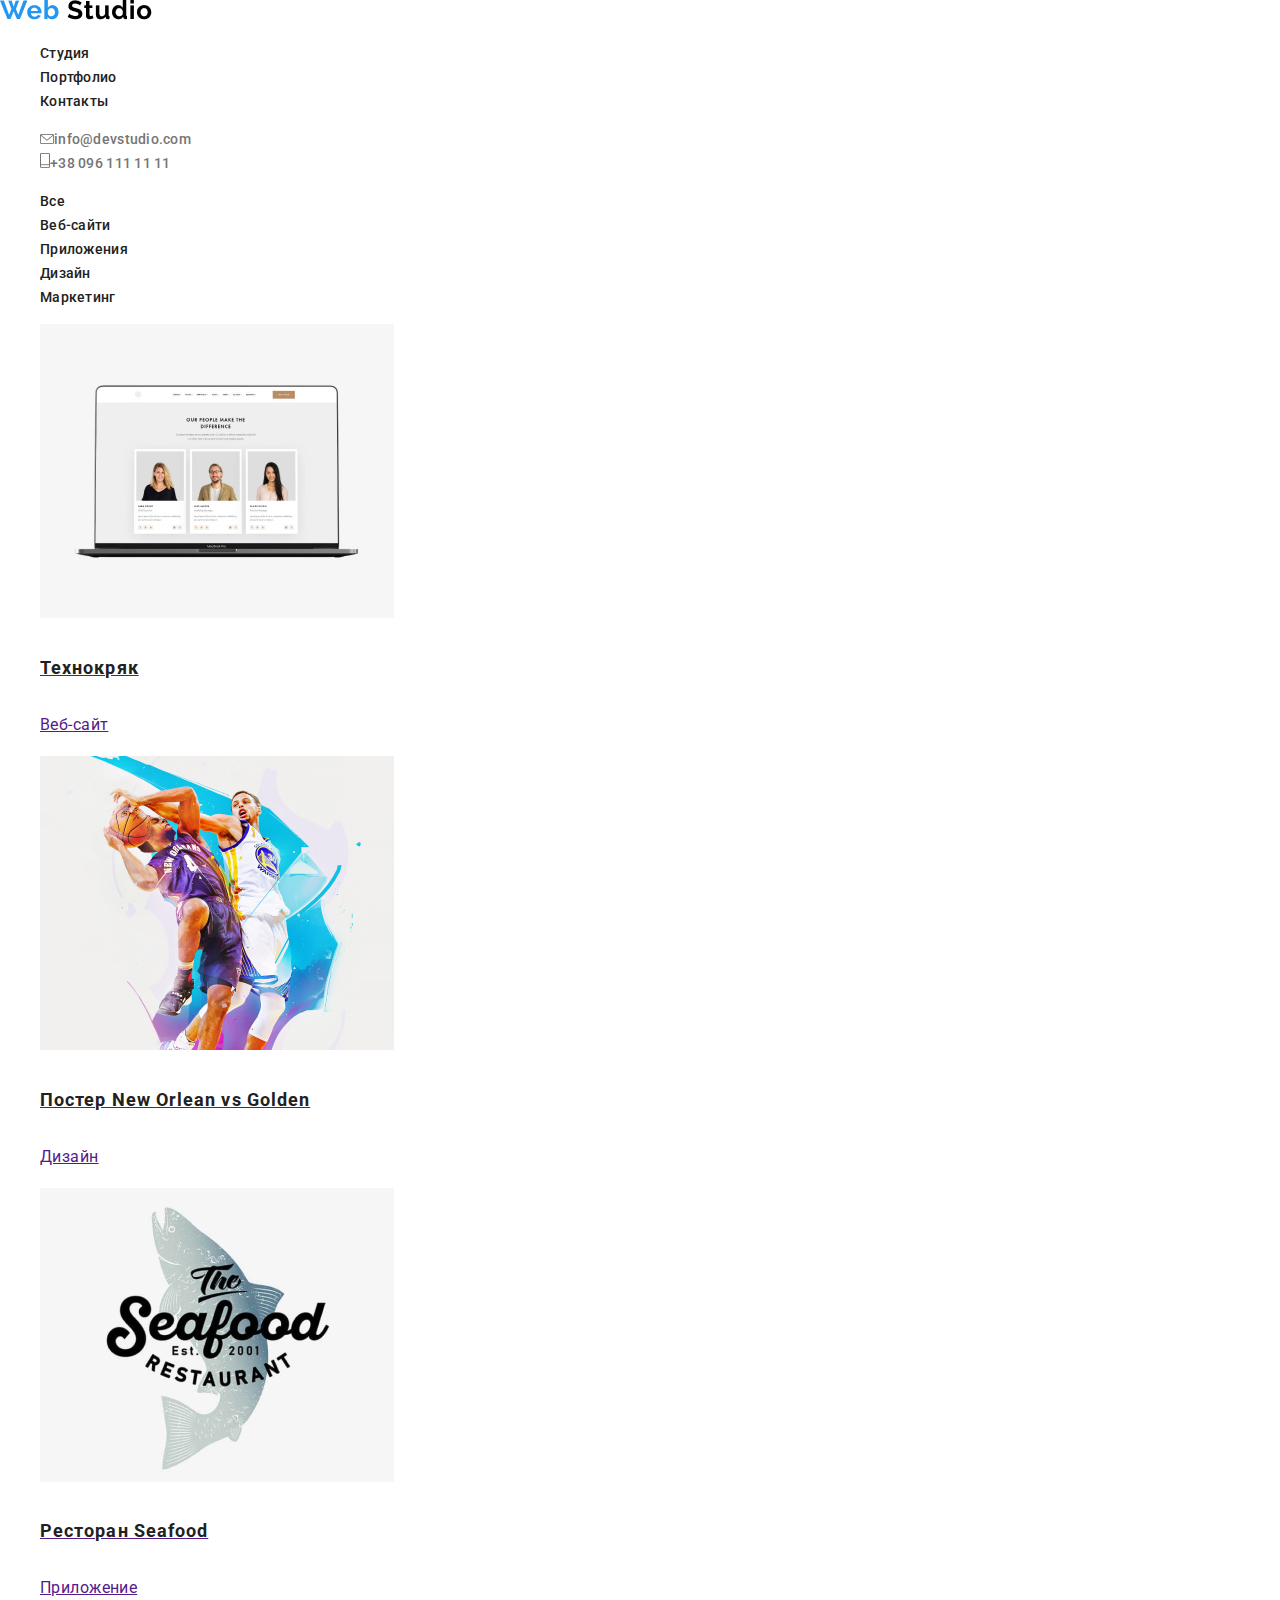
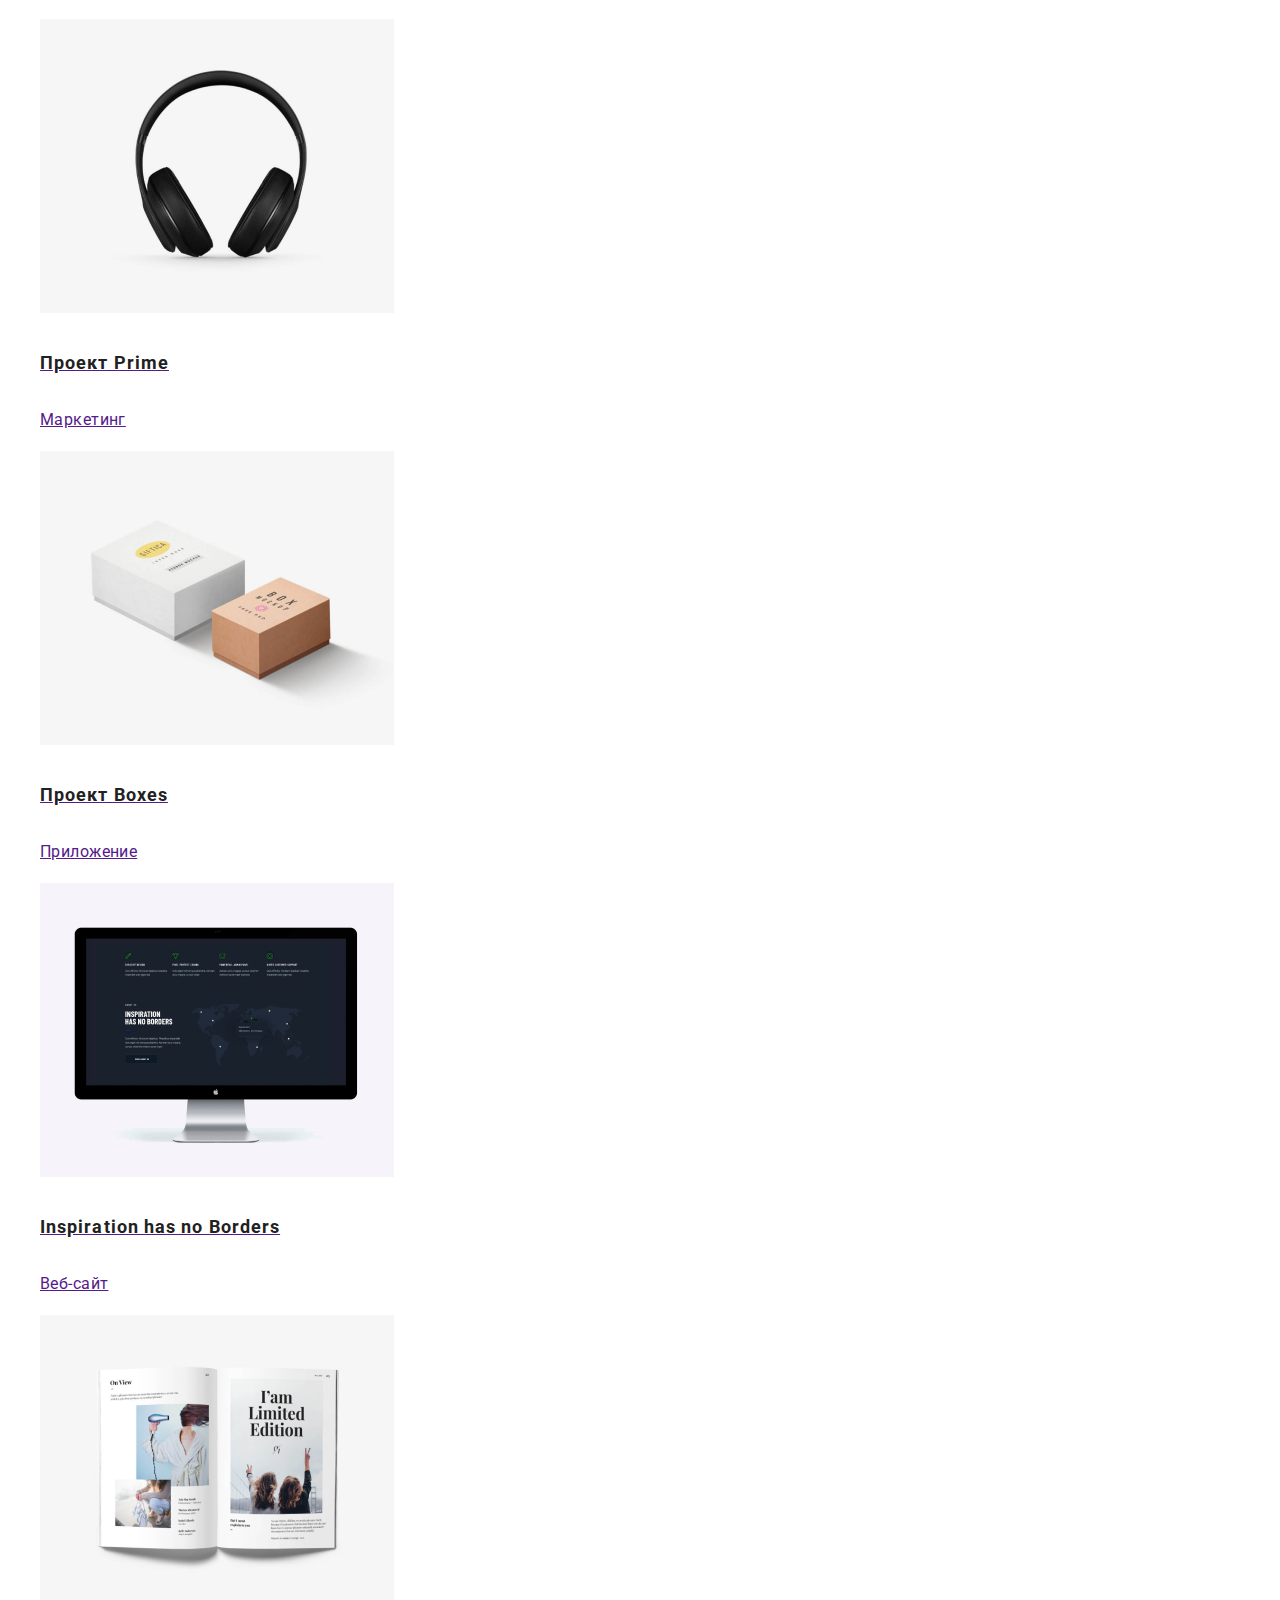
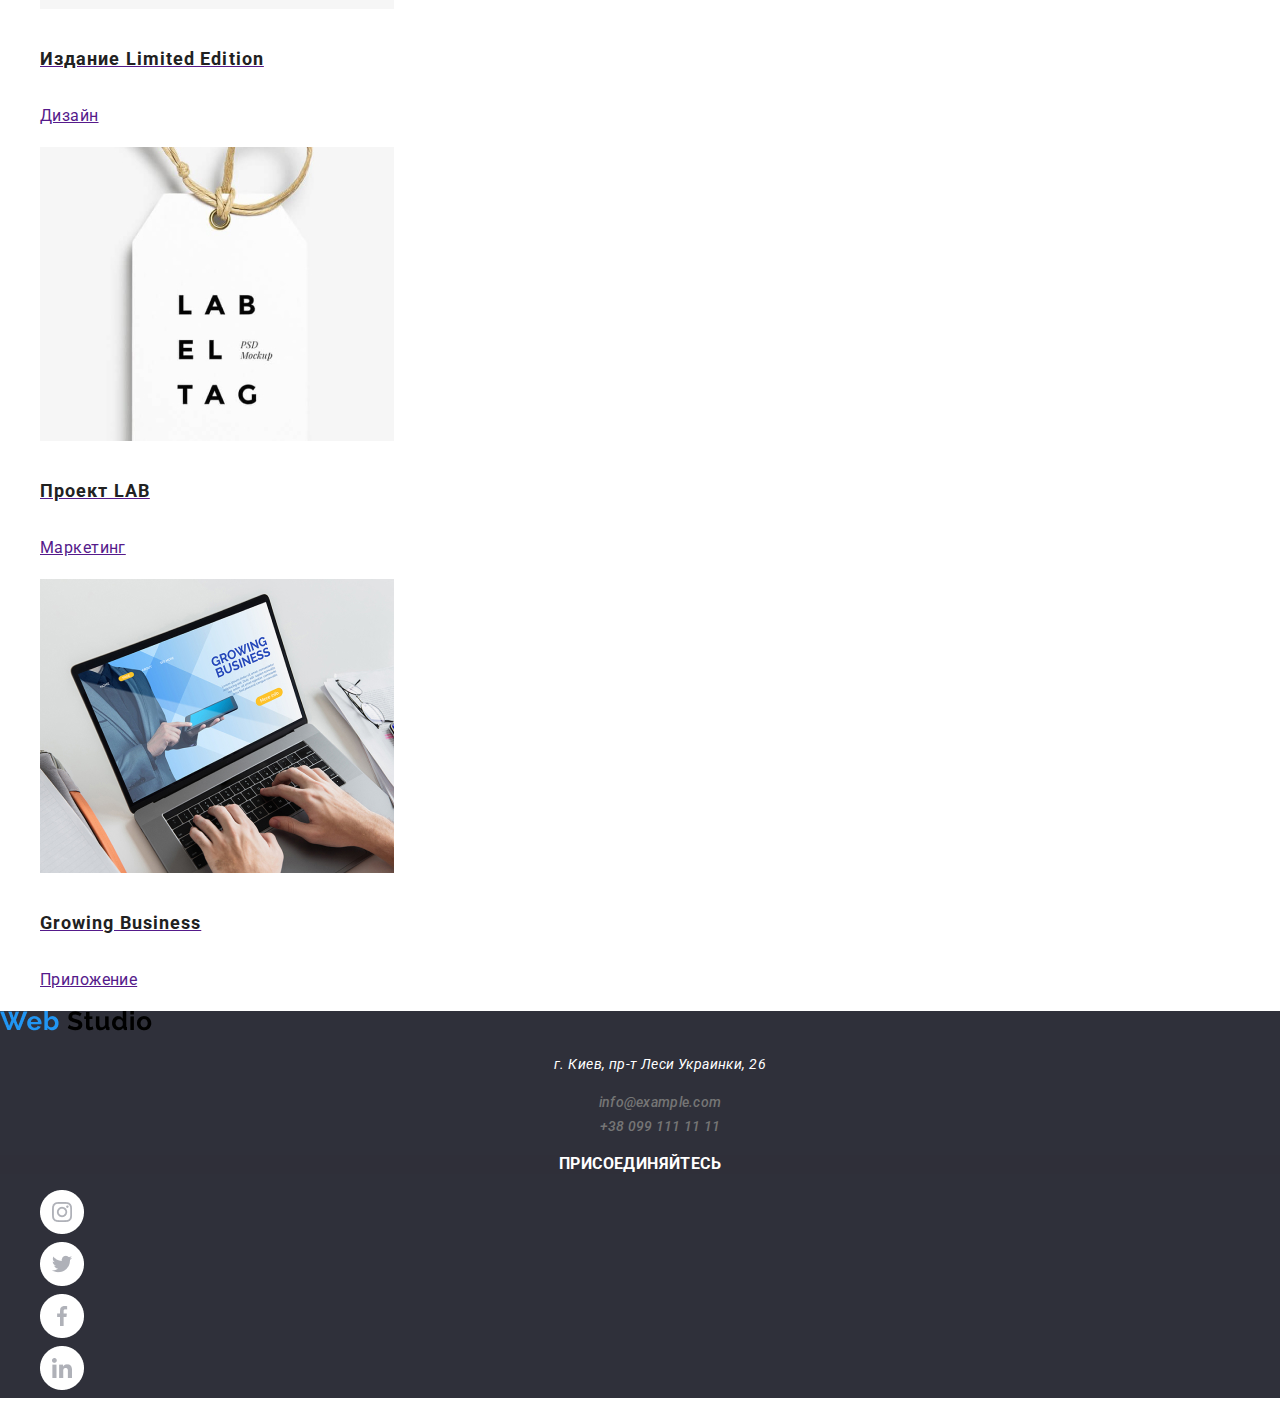
==== portfolio.html @ 834a8dd5 "ДЗ 2" ====
<!DOCTYPE html>
<html lang="ru">
  <head>
    <meta charset="UTF-8" />
    <meta name="viewport" content="width=device-width, initial-scale=1.0" />
    <title>Document</title>
    <link
      href="https://fonts.googleapis.com/css2?family=Roboto:wght@300;500;700&display=swap"
      rel="stylesheet"
    />
    <link rel="stylesheet" href="./css/normalize.css" />
    <link rel="stylesheet" href="./css/style.css" />
  </head>
  <body>
    <header class="page-header">
      <nav class="navigation">
        <a href="./index.html"><img src="./images/Web Studio.png" alt="" /></a>

        <ul class="list menu-list">
          <li class="menu-item">
            <a href="./index.html" class="menu-link">Студия</a>
          </li>
          <li class="menu-item"><a href="#" class="menu-link">Портфолио</a></li>
          <li class="menu-item"><a href="#" class="menu-link">Контакты</a></li>
        </ul>
      </nav>
      <ul class="list menu-list">
        <li>
          <a href="mailto:info@devstudio.com" class="contacts-link">
            <img src="./images/envelope.png" alt="" />info@devstudio.com
          </a>
        </li>
        <li>
          <a href="tell:380961111111" class="contacts-link">
            <img src="./images/Vector.png" alt="" />+38 096 111 11 11</a
          >
        </li>
      </ul>
    </header>
    <main>
      <saction>
        <div>
          <ul class="list">
            <li><a href="#" class="menu-link">Все</a></li>
            <li><a href="#" class="menu-link">Веб-сайти</a></li>
            <li><a href="#" class="menu-link">Приложения</a></li>
            <li><a href="#" class="menu-link">Дизайн</a></li>
            <li><a href="#" class="menu-link">Маркетинг</a></li>
          </ul>
        </div>
      </saction>
      <saction>
        <div>
          <ul class="list">
            <li>
              <a href="">
                <img src="./images/img1.jpg" alt="Технокряк" />
                <h4 class="filter-title">Технокряк</h4>
                <p class="subfilter-title">Веб-сайт</p>
              </a>
            </li>
            <li>
              <a href="">
                <img
                  src="./images/img2.jpg"
                  alt="Постер New Orlean vs Golden"
                />
                <h4 class="filter-title">Постер New Orlean vs Golden</h4>
                <p class="subfilter-title">Дизайн</p>
              </a>
            </li>
            <li>
              <a href="">
                <img src="./images/img3.jpg" alt="Ресторан Seafood" />
                <h4 class="filter-title">Ресторан Seafood</h4>
                <p class="subfilter-title">Приложение</p>
              </a>
            </li>
            <li>
              <a href="">
                <img src="./images/img4.jpg" alt="Проект Prime" />
                <h4 class="filter-title">Проект Prime</h4>
                <p class="subfilter-title">Маркетинг</p>
              </a>
            </li>
            <li>
              <a href="">
                <img src="./images/img5.jpg" alt="Проект Boxes" />
                <h4 class="filter-title">Проект Boxes</h4>
                <p class="subfilter-title">Приложение</p>
              </a>
            </li>
            <li>
              <a href="">
                <img src="./images/img6.jpg" alt="Inspiration has no Borders" />
                <h4 class="filter-title">Inspiration has no Borders</h4>
                <p class="subfilter-title">Веб-сайт</p>
              </a>
            </li>
            <li>
              <a href="">
                <img src="./images/img7.jpg" alt="Издание Limited Edition" />
                <h4 class="filter-title">Издание Limited Edition</h4>
                <p class="subfilter-title">Дизайн</p>
              </a>
            </li>
            <li>
              <a href="">
                <img src="./images/img8.jpg" alt="Проект LAB" />
                <h4 class="filter-title">Проект LAB</h4>
                <p class="subfilter-title">Маркетинг</p>
              </a>
            </li>
            <li>
              <a href="">
                <img src="./images/img9.jpg" alt="Growing Business" />
                <h4 class="filter-title">Growing Business</h4>
                <p class="subfilter-title">Приложение</p>
              </a>
            </li>
          </ul>
        </div>
      </saction>
    </main>
    <footer class="footer-list">
      <a href="./index.html"><img src="./images/Web Studio.png" alt="" /></a>
      <address class="address-title">
        <ul class="list">
          <li>
            <p>г. Киев, пр-т Леси Украинки, 26</p>
          </li>
          <li>
            <a href="mailto:info@example.com" class="contacts-link"
              >info@example.com</a
            >
          </li>
          <li>
            <a href="tell:+38 0991111111" class="contacts-link"
              >+38 099 111 11 11</a
            >
          </li>
        </ul>
      </address>
      <section>
        <h3 class="item-title">присоединяйтесь</h3>
        <ul class="list">
          <li>
            <a
              href="https://www.instagram.com/"
              target="_blank"
              rel="noopener noreferrer"
            >
              <img src="./images/insta.png" alt="" />
            </a>
          </li>
          <li>
            <a
              href="https://twitter.com/"
              target="_blank"
              rel="noopener noreferrer"
            >
              <img src="./images/Ellipsetwitter.png" alt="" />
            </a>
          </li>
          <li>
            <a
              href="https://www.facebook.com/"
              target="_blank"
              rel="noopener noreferrer"
            >
              <img src="./images/Ellipsefb.png" alt="" />
            </a>
          </li>
          <li>
            <a
              href="https://www.linkedin.com/"
              target="_blank"
              rel="noopener noreferrer"
            >
              <img src="./images/Ellipsein.png" alt="" />
            </a>
          </li>
        </ul>
      </section>
    </footer>
  </body>
</html>
---- css/style.css ----
/*font-family: 'Roboto', sans-serif;*/

body {
  font-family: "Roboto", sans-serif;
  font-style: normal;
  font-size: 14px;
  line-height: 1.714;
  letter-spacing: 0.03em;
  color: #757575;
}

.list {
  list-style: none;
}

.page-header {
  background: #ffffff;
}

.page-title {
  font-weight: 900;
  font-size: 44px;
  line-height: 1.364;
  text-align: center;
  letter-spacing: 0.06em;
  text-transform: uppercase;
  color: #ffffff;
}

.menu-link {
  font-weight: 500;
  line-height: 1.143;
  letter-spacing: 0.02em;
  color: #212121;
  text-decoration: none;
}
.menu-link:hover,
.menu-link:focus {
  color: #2196f3;
}

.contacts-link {
  font-weight: 500;
  line-height: 1.143;
  letter-spacing: 0.02em;
  text-decoration: none;
  color: #757575;
}
.contacts-link:hover,
.contacts-link:focus {
  color: #2196f3;
}

.btn {
  font-weight: bold;
  font-size: 16px;
  line-height: 1.875;
  display: flex;
  align-items: center;
  text-align: center;
  letter-spacing: 0.06em;
  color: #ffffff;
  background: #2196f3;
  box-shadow: 0px 4px 4px rgba(0, 0, 0, 0.15);
  border-radius: 4px;
}

.special-title {
  font-weight: bold;
  line-height: 1.143;
  text-transform: uppercase;
  color: #212121;
}

.section-title {
  font-weight: bold;
  font-size: 36px;
  line-height: 1.167;
  text-align: center;
  color: #212121;
}

.item-title {
  font-weight: bold;
  line-height: 1.143;
  text-align: center;
  text-transform: uppercase;
  color: #ffffff;
  background: rgba(47, 48, 58, 0.8);
}

.name-title {
  font-weight: 500;
  font-size: 16px;
  line-height: 1.188;
  text-align: center;
  color: #212121;
}

.skil-title {
  font-size: 16px;
  line-height: 1.188;
  text-align: center;
}

.social-link:hover,
.social-link:focus {
  background: #2196f3;
}

.filter-title {
  font-weight: bold;
  font-size: 18px;
  line-height: 2;
  letter-spacing: 0.06em;
  color: #212121;
}

.subfilter-title {
  font-weight: normal;
  font-size: 16px;
  line-height: 1.875;
}

.address-title {
  text-align: center;
  color: #ffffff;
}

.footer-list {
  background: #2f303a;
}
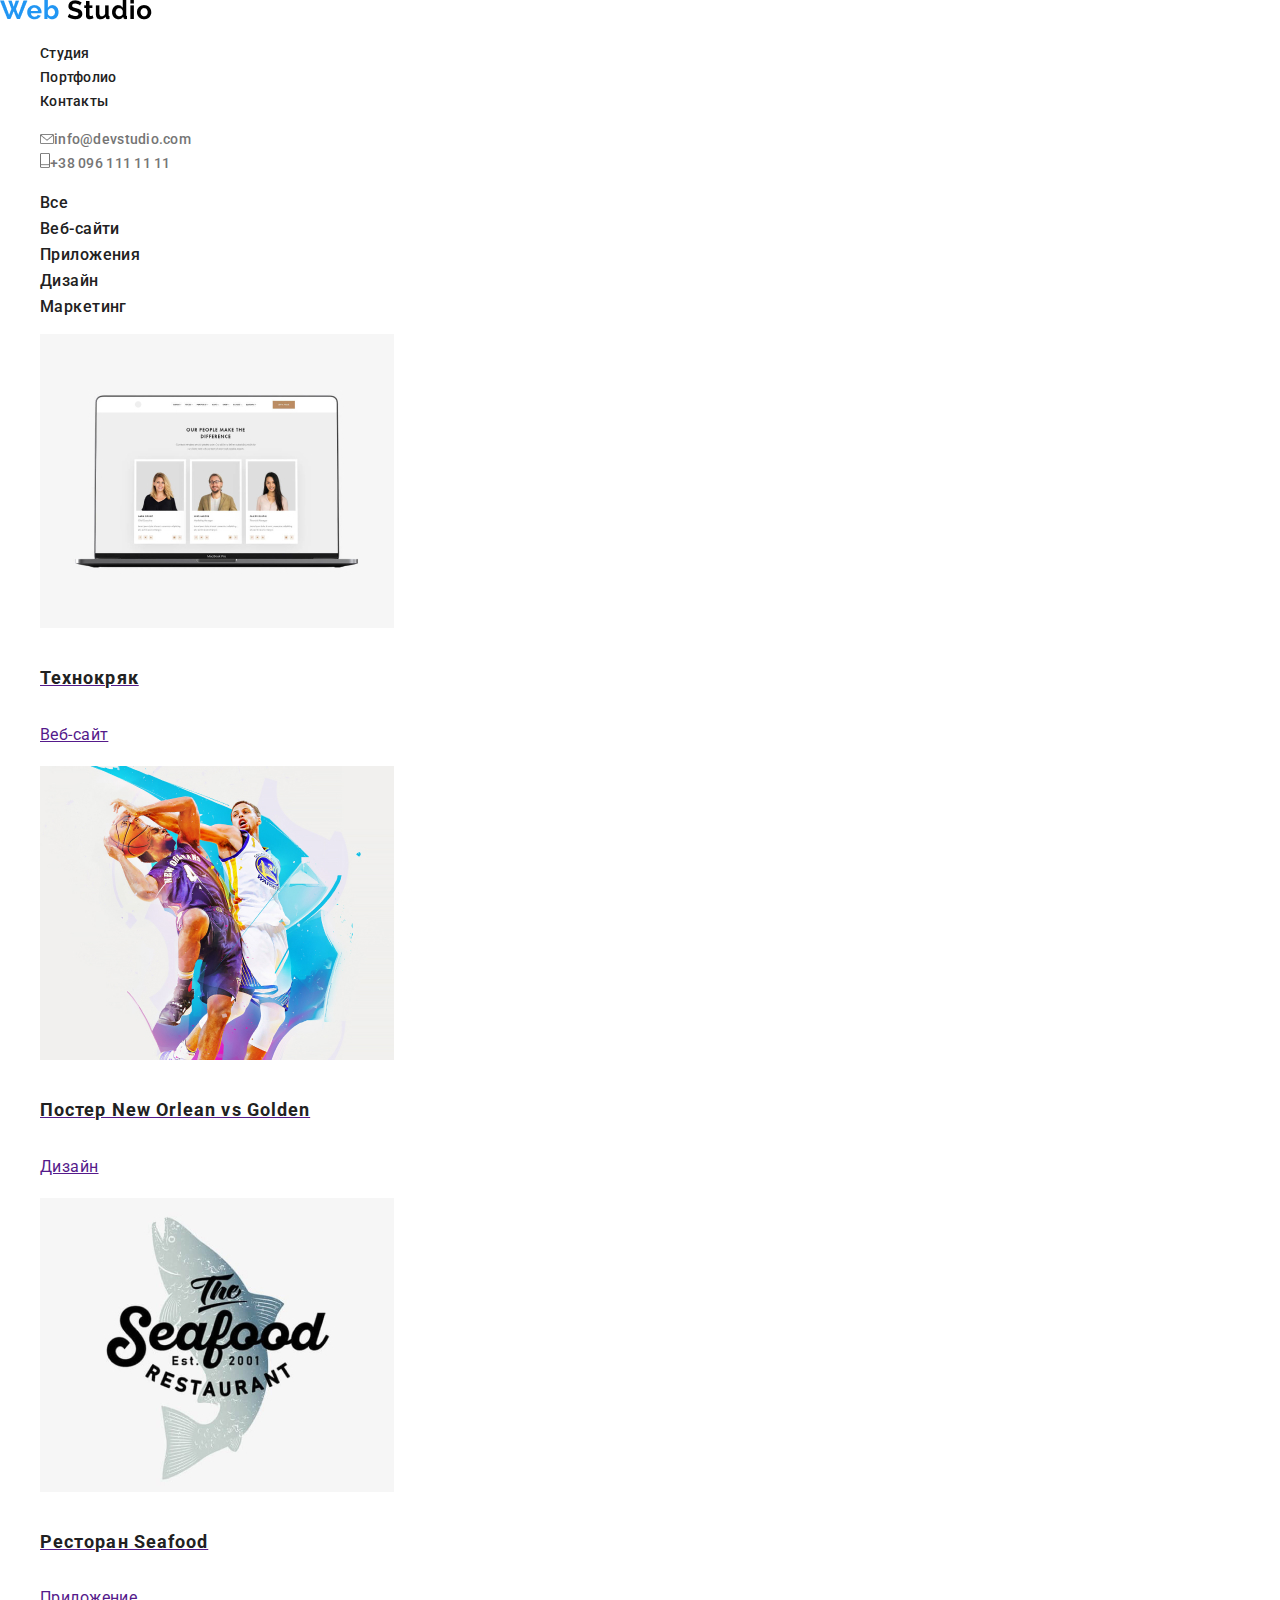
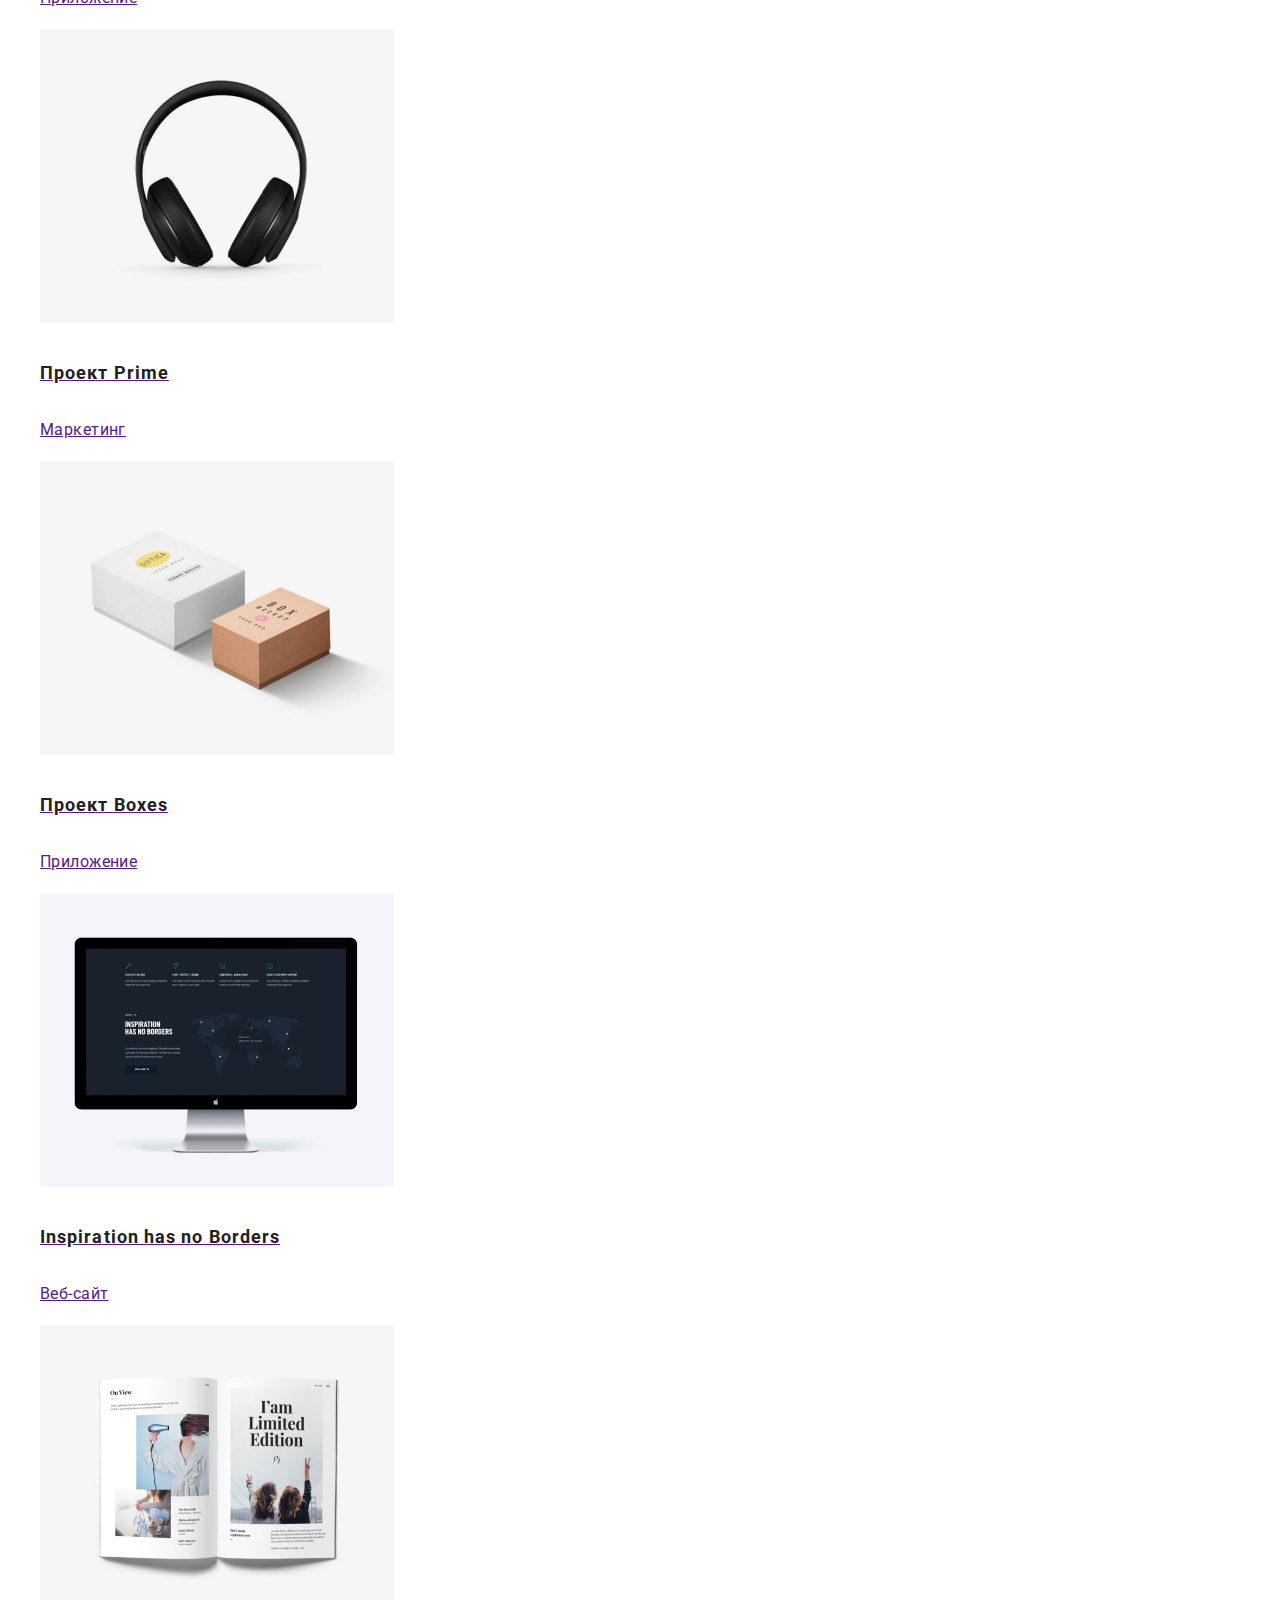
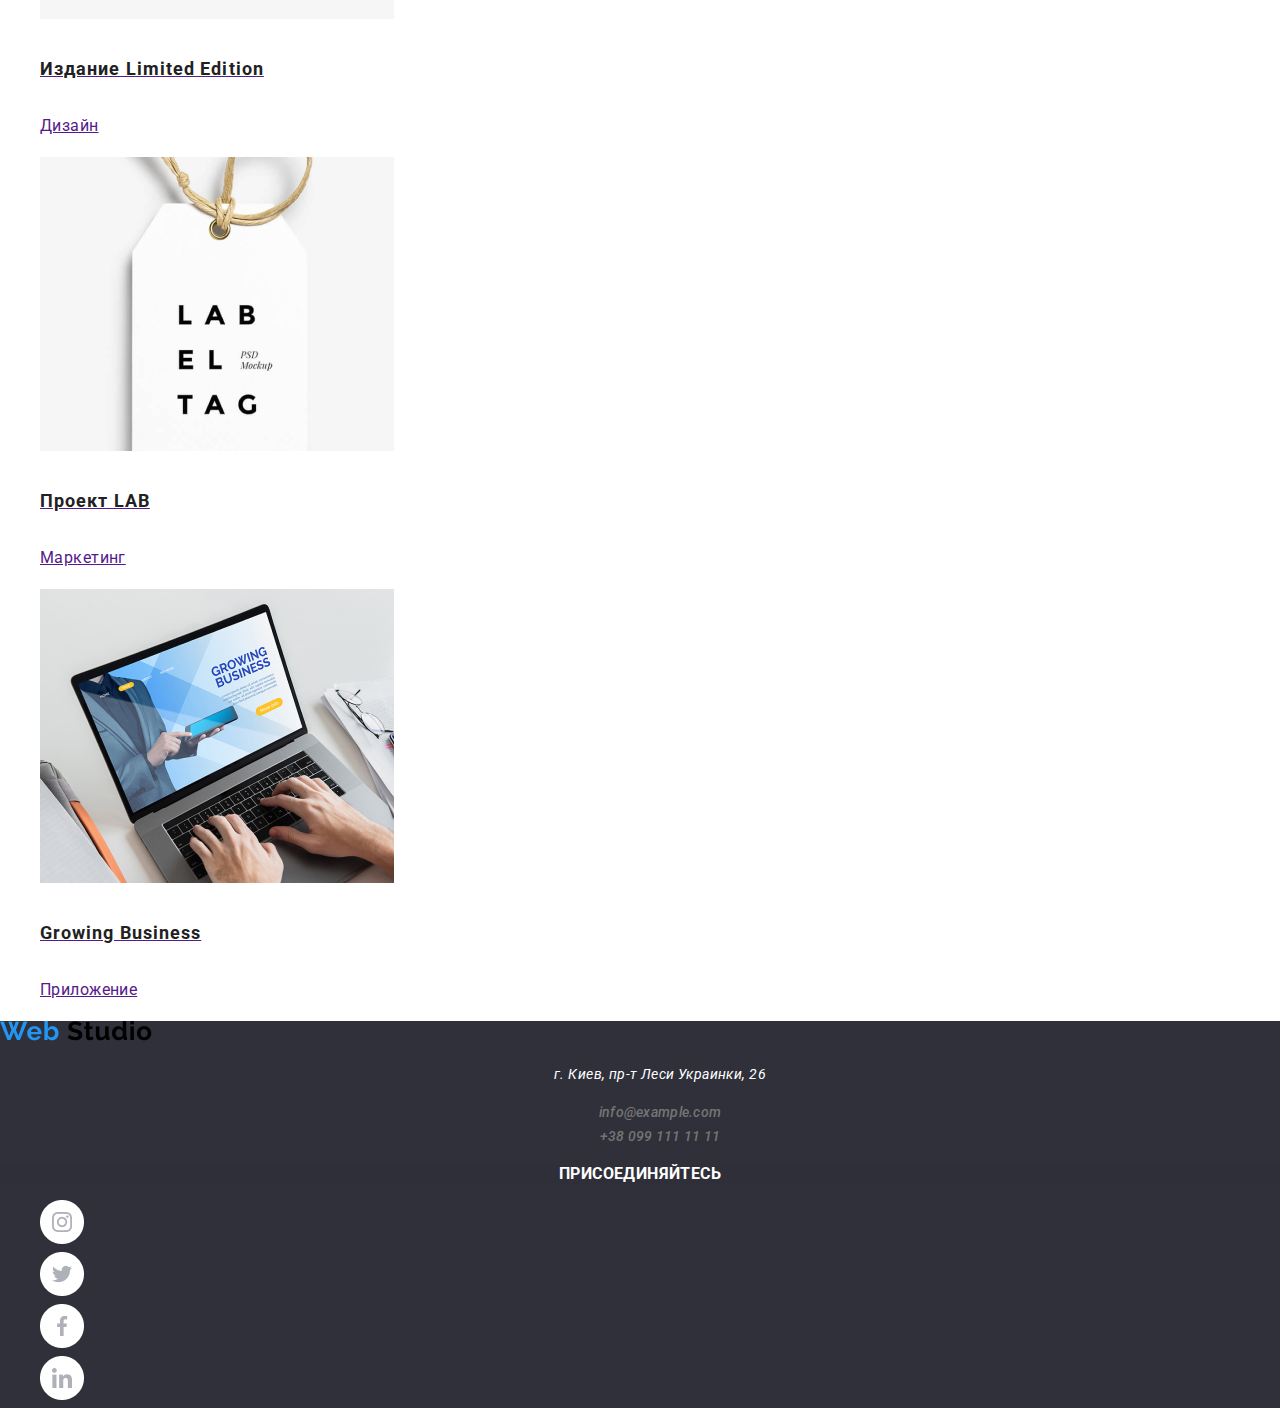
==== commit 6e88064b: "ДЗ 2(1)" ====
--- a/portfolio.html
+++ b/portfolio.html
@@ -41,11 +41,11 @@
       <saction>
         <div>
           <ul class="list">
-            <li><a href="#" class="menu-link">Все</a></li>
-            <li><a href="#" class="menu-link">Веб-сайти</a></li>
-            <li><a href="#" class="menu-link">Приложения</a></li>
-            <li><a href="#" class="menu-link">Дизайн</a></li>
-            <li><a href="#" class="menu-link">Маркетинг</a></li>
+            <li><a href="#" class="menu-link-saction">Все</a></li>
+            <li><a href="#" class="menu-link-saction">Веб-сайти</a></li>
+            <li><a href="#" class="menu-link-saction">Приложения</a></li>
+            <li><a href="#" class="menu-link-saction">Дизайн</a></li>
+            <li><a href="#" class="menu-link-saction">Маркетинг</a></li>
           </ul>
         </div>
       </saction>
--- a/css/style.css
+++ b/css/style.css
@@ -122,6 +122,19 @@
   line-height: 1.875;
 }
 
+.menu-link-saction {
+  font-weight: 500;
+  font-size: 16px;
+  line-height: 1.625;
+  text-align: center;
+  color: #212121;
+  text-decoration: none;
+}
+.menu-link-saction:hover,
+.menu-link-saction:focus {
+  background: #2196f3;
+}
+
 .address-title {
   text-align: center;
   color: #ffffff;
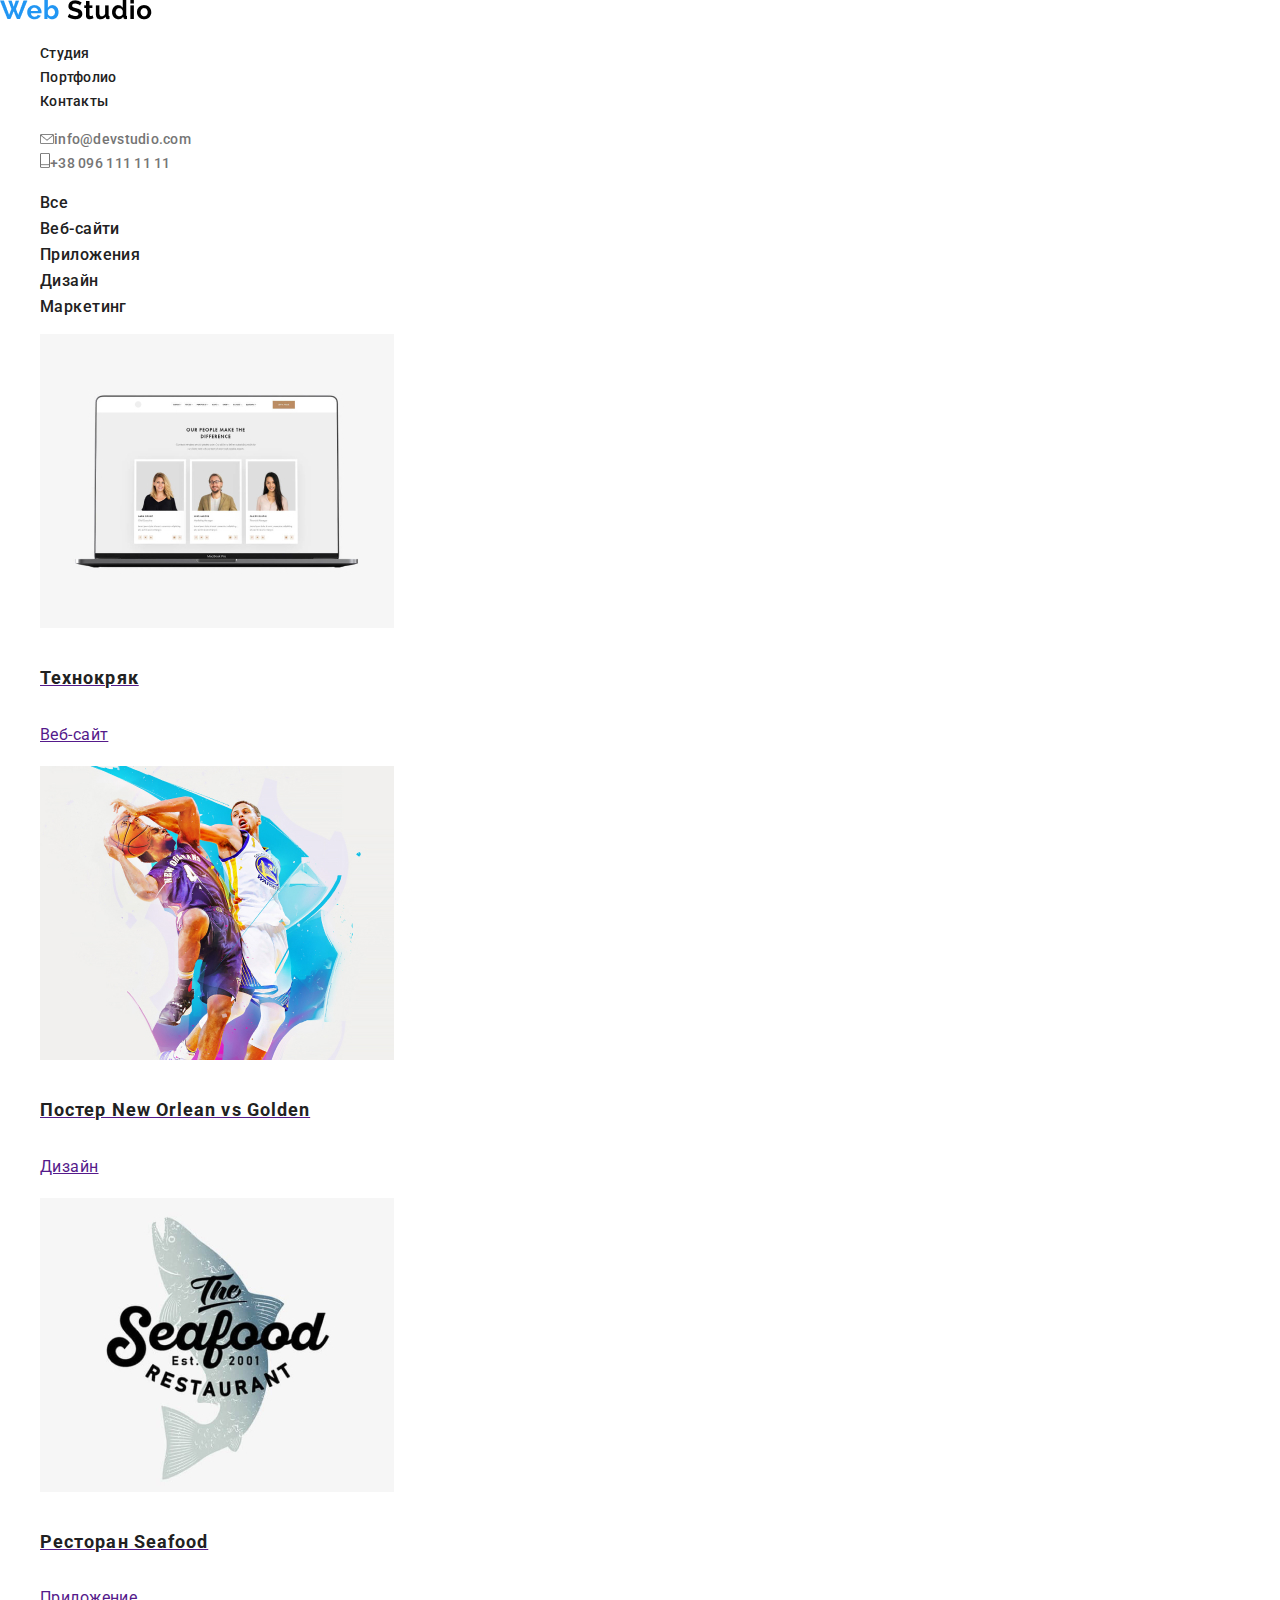
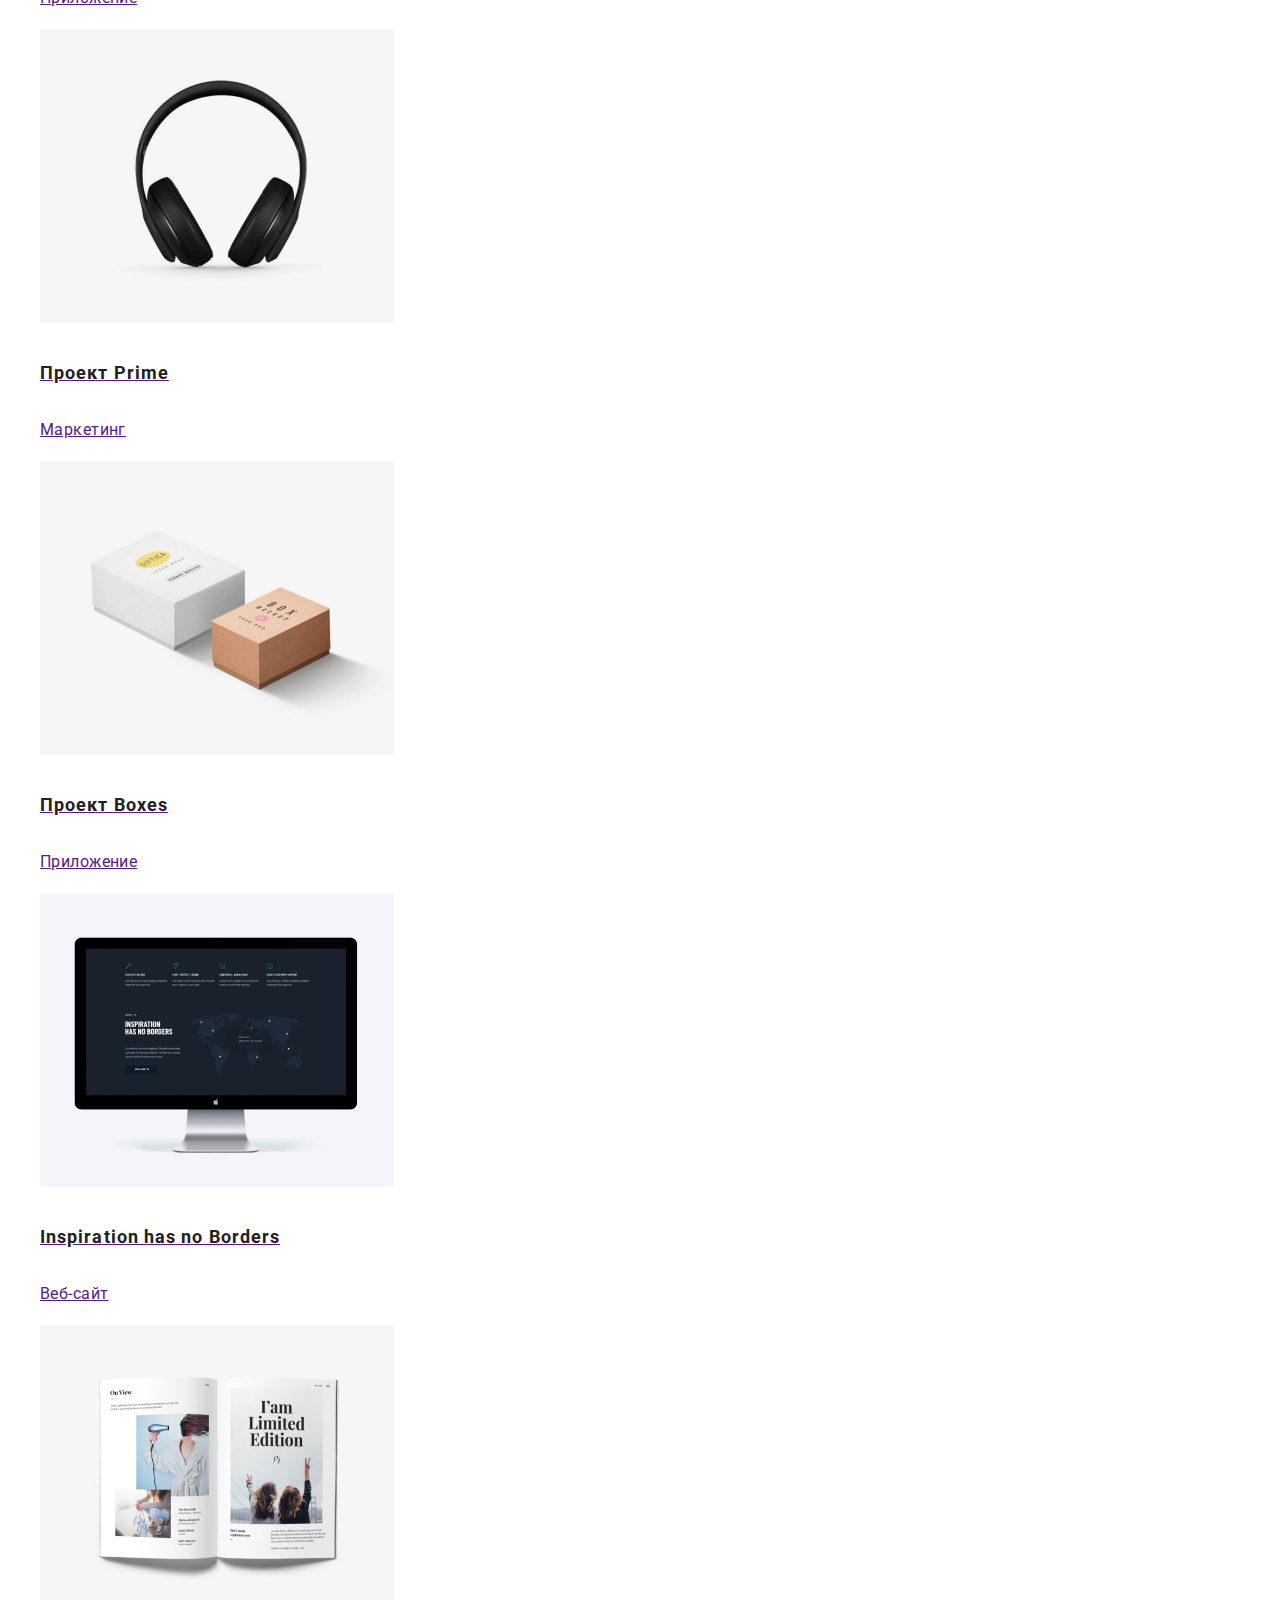
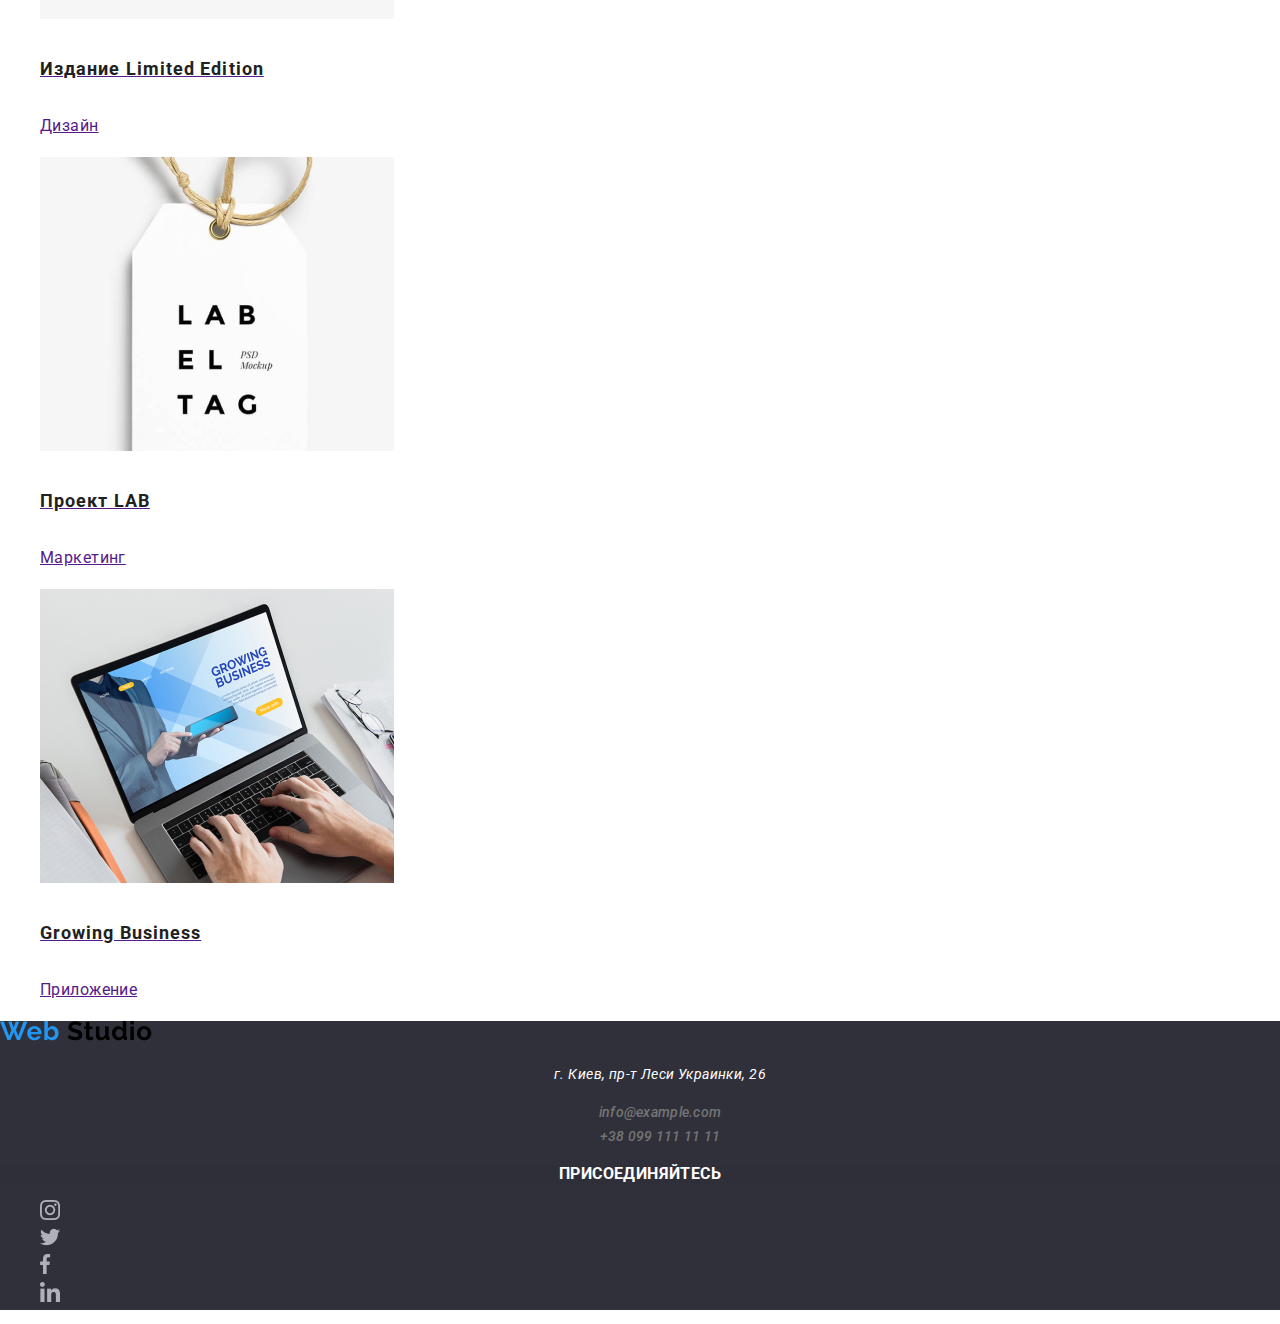
==== commit 3ea389e6: "ДЗ 2 (3)" ====
--- a/portfolio.html
+++ b/portfolio.html
@@ -8,7 +8,10 @@
       href="https://fonts.googleapis.com/css2?family=Roboto:wght@300;500;700&display=swap"
       rel="stylesheet"
     />
-    <link rel="stylesheet" href="./css/normalize.css" />
+    <link
+      rel="stylesheet"
+      href="https://cdnjs.cloudflare.com/ajax/libs/modern-normalize/0.7.0/modern-normalize.min.css"
+    />
     <link rel="stylesheet" href="./css/style.css" />
   </head>
   <body>
@@ -147,37 +150,41 @@
           <li>
             <a
               href="https://www.instagram.com/"
+              class="social-link"
               target="_blank"
               rel="noopener noreferrer"
             >
-              <img src="./images/insta.png" alt="" />
+              <img src="./images/instagram.png" alt="" />
             </a>
           </li>
           <li>
             <a
               href="https://twitter.com/"
+              class="social-link"
               target="_blank"
               rel="noopener noreferrer"
             >
-              <img src="./images/Ellipsetwitter.png" alt="" />
+              <img src="./images/twiter.png" alt="" />
             </a>
           </li>
           <li>
             <a
               href="https://www.facebook.com/"
+              class="social-link"
               target="_blank"
               rel="noopener noreferrer"
             >
-              <img src="./images/Ellipsefb.png" alt="" />
+              <img src="./images/facebook.png" alt="" />
             </a>
           </li>
           <li>
             <a
               href="https://www.linkedin.com/"
+              class="social-link"
               target="_blank"
               rel="noopener noreferrer"
             >
-              <img src="./images/Ellipsein.png" alt="" />
+              <img src="./images/linkedin.png" alt="" />
             </a>
           </li>
         </ul>
--- a/css/style.css
+++ b/css/style.css
@@ -1,4 +1,12 @@
 /*font-family: 'Roboto', sans-serif;*/
+:root {
+  --accent-color: #2196f3;
+  --main-color: #757575;
+  --white-color: #ffffff;
+  --black-color: #212121;
+  --item-title: rgba(47, 48, 58, 0.8);
+  --footer-list: #2f303a;
+}
 
 body {
   font-family: "Roboto", sans-serif;
@@ -6,7 +14,7 @@
   font-size: 14px;
   line-height: 1.714;
   letter-spacing: 0.03em;
-  color: #757575;
+  color: var(--main-color);
 }
 
 .list {
@@ -14,7 +22,7 @@
 }
 
 .page-header {
-  background: #ffffff;
+  background: var(--white-color);
 }
 
 .page-title {
@@ -24,19 +32,19 @@
   text-align: center;
   letter-spacing: 0.06em;
   text-transform: uppercase;
-  color: #ffffff;
+  color: var(--white-color);
 }
 
 .menu-link {
   font-weight: 500;
   line-height: 1.143;
   letter-spacing: 0.02em;
-  color: #212121;
+  color: var(--black-color);
   text-decoration: none;
 }
 .menu-link:hover,
 .menu-link:focus {
-  color: #2196f3;
+  color: var(--accent-color);
 }
 
 .contacts-link {
@@ -44,11 +52,11 @@
   line-height: 1.143;
   letter-spacing: 0.02em;
   text-decoration: none;
-  color: #757575;
+  color: var(--main-color);
 }
 .contacts-link:hover,
 .contacts-link:focus {
-  color: #2196f3;
+  color: var(--accent-color);
 }
 
 .btn {
@@ -59,8 +67,8 @@
   align-items: center;
   text-align: center;
   letter-spacing: 0.06em;
-  color: #ffffff;
-  background: #2196f3;
+  color: var(--white-color);
+  background: var(--accent-color);
   box-shadow: 0px 4px 4px rgba(0, 0, 0, 0.15);
   border-radius: 4px;
 }
@@ -69,7 +77,7 @@
   font-weight: bold;
   line-height: 1.143;
   text-transform: uppercase;
-  color: #212121;
+  color: var(--black-color);
 }
 
 .section-title {
@@ -77,7 +85,7 @@
   font-size: 36px;
   line-height: 1.167;
   text-align: center;
-  color: #212121;
+  color: var(--black-color);
 }
 
 .item-title {
@@ -85,8 +93,8 @@
   line-height: 1.143;
   text-align: center;
   text-transform: uppercase;
-  color: #ffffff;
-  background: rgba(47, 48, 58, 0.8);
+  color: var(--white-color);
+  background: var(--item-title);
 }
 
 .name-title {
@@ -94,7 +102,7 @@
   font-size: 16px;
   line-height: 1.188;
   text-align: center;
-  color: #212121;
+  color: var(--black-color);
 }
 
 .skil-title {
@@ -105,7 +113,7 @@
 
 .social-link:hover,
 .social-link:focus {
-  background: #2196f3;
+  background: var(--accent-color);
 }
 
 .filter-title {
@@ -113,7 +121,7 @@
   font-size: 18px;
   line-height: 2;
   letter-spacing: 0.06em;
-  color: #212121;
+  color: var(--black-color);
 }
 
 .subfilter-title {
@@ -127,19 +135,19 @@
   font-size: 16px;
   line-height: 1.625;
   text-align: center;
-  color: #212121;
+  color: var(--black-color);
   text-decoration: none;
 }
 .menu-link-saction:hover,
 .menu-link-saction:focus {
-  background: #2196f3;
+  background: var(--accent-color);
 }
 
 .address-title {
   text-align: center;
-  color: #ffffff;
+  color: var(--white-color);
 }
 
 .footer-list {
-  background: #2f303a;
+  background: var(--footer-list);
 }
